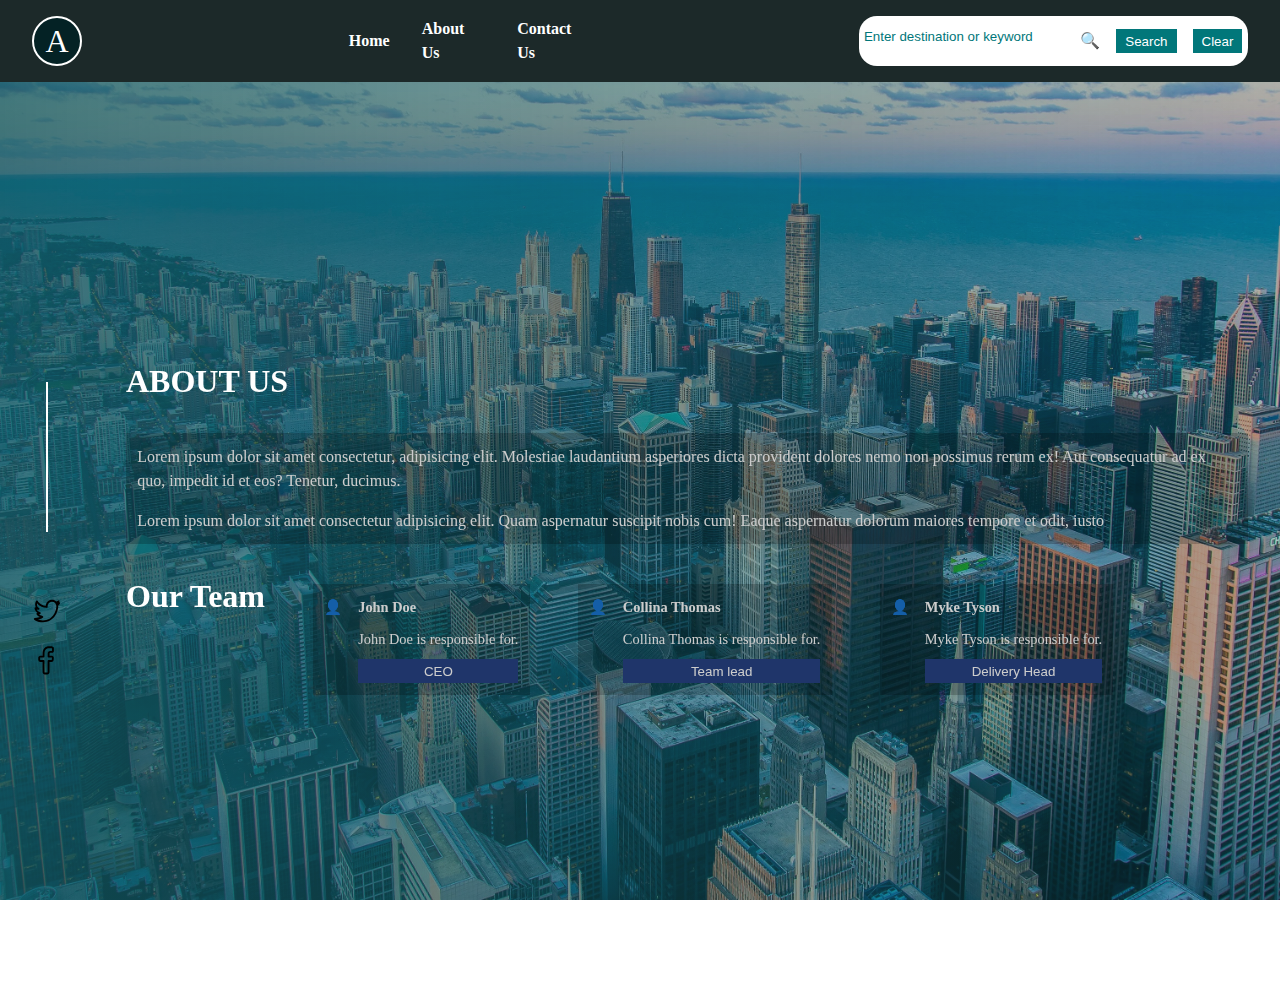
==== about.html @ f65f4b5c "feat: Add about" ====
<!DOCTYPE html>
<html lang="en">
  <head>
    <meta charset="UTF-8" />
    <link rel="stylesheet" href="style.css" />
    <meta name="viewport" content="width=device-width, initial-scale=1.0" />
    <title>Abount</title>
  </head>
  <body>
    <div class="overlay"></div>
    <nav class="nav pad">
      <div class="logo">A</div>

      <ul class="nav__link">
        <a href="/"> <li>Home</li> </a
        ><a href="/about.html"> <li>About Us</li> </a
        ><a href="/contact.html">
          <li>Contact Us</li>
        </a>
      </ul>

      <div class="nav_search">
        <div class="nav_search__search-con">
          <input
            type="text"
            placeholder="Enter destination or keyword"
            class="search"
          />
          <div class="nav-search__icon">&#x1F50D;</div>
        </div>

        <div class="nav_search__btn-con">
          <button>Search</button>
          <button>Clear</button>
        </div>
      </div>
    </nav>

    <main class="pad">
      <div class="social">
        <div class="social_line"></div>
        <div class="social_links">
          <a href="#">
            <svg
              xmlns="http://www.w3.org/2000/svg"
              x="0px"
              y="0px"
              width="30"
              height="30"
              viewBox="0 0 48 48"
            >
              <path
                d="M 32 6 C 26.568583 6 22.160643 10.388731 22.042969 15.792969 C 17.240727 15.216998 14.113589 13.421507 12.195312 11.652344 C 10.067982 9.6903754 9.3945312 7.9472656 9.3945312 7.9472656 A 1.50015 1.50015 0 0 0 6.8007812 7.5996094 C 6.8007812 7.5996094 5 10 5 13.5 C 5 15.500985 5.6317952 16.981554 6.3847656 18.236328 C 6.3570276 18.223338 6.1699219 18.158203 6.1699219 18.158203 A 1.50015 1.50015 0 0 0 4.0058594 19.636719 C 4.0058594 19.636719 4.5832039 23.856843 8.5507812 26.941406 L 8.1367188 27.044922 A 1.50015 1.50015 0 0 0 7.1972656 29.244141 C 7.1972656 29.244141 7.8700527 30.382221 9.2792969 31.580078 C 10.11485 32.290298 11.34227 33.023169 12.789062 33.701172 C 11.012271 34.35044 8.362818 35 4.5 35 A 1.50015 1.50015 0 0 0 3.3710938 37.488281 C 3.3710938 37.488281 4.5173251 38.751002 6.7832031 39.849609 C 9.0490812 40.948217 12.539474 42 17.5 42 C 26.219697 42 32.484656 37.817151 36.394531 32.515625 C 40.304407 27.214099 42 20.861111 42 16 C 42 15.691547 41.980739 15.387437 41.953125 15.085938 C 44.064371 13.051602 44.856626 11.522235 44.894531 11.447266 C 45.084531 11.066266 45.01375 10.608688 44.71875 10.304688 C 44.42475 9.9996875 43.969031 9.9137969 43.582031 10.091797 L 43.419922 10.166016 C 43.280922 10.230016 43.141953 10.294422 43.001953 10.357422 C 43.408953 9.7084219 43.730125 9.014875 43.953125 8.296875 C 44.077125 7.900875 43.943234 7.4669375 43.615234 7.2109375 C 43.287234 6.9549375 42.835469 6.9275312 42.480469 7.1445312 C 41.258221 7.8873594 40.086652 8.40739 38.867188 8.7558594 C 37.072578 7.0534724 34.656873 6 32 6 z M 32 9 C 35.883178 9 39 12.116822 39 16 C 39 20.138889 37.445593 26.035901 33.980469 30.734375 C 30.515344 35.432849 25.280303 39 17.5 39 C 13.7348 39 11.230189 38.318942 9.3535156 37.582031 C 11.319341 37.276755 13.011947 36.869367 14.228516 36.398438 C 16.338182 35.581792 17.476563 34.638672 17.476562 34.638672 A 1.50015 1.50015 0 0 0 16.863281 32.044922 C 14.140556 31.364241 12.394328 30.263307 11.298828 29.345703 L 12.863281 28.955078 A 1.50015 1.50015 0 0 0 13.039062 26.099609 C 9.7939415 24.851486 8.4312292 23.086373 7.734375 21.607422 C 8.5823538 21.782967 9.3718961 22 10.5 22 A 1.50015 1.50015 0 0 0 11.169922 19.158203 C 11.169922 19.158203 8 17.7 8 13.5 C 8 12.745947 8.2088435 12.268355 8.3613281 11.697266 C 8.884507 12.400354 9.3156815 13.07859 10.160156 13.857422 C 12.734824 16.231954 16.990366 18.653154 23.419922 18.998047 A 1.50015 1.50015 0 0 0 25 17.5 L 25 16 C 25 12.116822 28.116822 9 32 9 z"
              ></path>
            </svg>
          </a>

          <a href="#">
            <svg
              xmlns="http://www.w3.org/2000/svg"
              x="0px"
              y="0px"
              width="30"
              height="30"
              viewBox="0 0 48 48"
            >
              <path
                d="M 27.689453 2.0371094 C 24.410243 2.0371094 21.627143 3.0524604 19.751953 5.0898438 C 17.876763 7.1272271 16.998047 10.032839 16.998047 13.5 L 16.998047 17 L 13.517578 17 C 11.589931 17 9.9985023 18.604801 10.017578 20.533203 L 10.046875 23.537109 A 1.50015 1.50015 0 0 0 10.046875 23.539062 C 10.069385 25.440659 11.647206 27.005642 13.550781 27.003906 L 17 27.001953 L 17 43.5 C 17 45.414955 18.585045 47 20.5 47 L 24.5 47 C 26.414955 47 28 45.414955 28 43.5 L 28 27 L 31.095703 27 C 32.859472 27 34.367374 25.656297 34.572266 23.904297 L 34.921875 20.904297 C 35.160419 18.850746 33.513658 17 31.445312 17 L 28.019531 17 L 28.0625 13.712891 A 1.50015 1.50015 0 0 0 28.0625 13.693359 C 28.0625 13.00752 28.583692 12.486328 29.269531 12.486328 L 32.177734 12.486328 C 33.735895 12.486328 35.03125 11.190973 35.03125 9.6328125 L 35.03125 5.0625 C 35.03125 3.596878 33.891093 2.3503008 32.433594 2.21875 A 1.50015 1.50015 0 0 0 32.429688 2.21875 C 32.145313 2.1938679 30.177903 2.0371094 27.689453 2.0371094 z M 27.689453 5.0371094 C 29.967263 5.0371094 32.01319 5.2007464 32.03125 5.2011719 L 32.03125 9.4863281 L 29.269531 9.4863281 C 26.963371 9.4863281 25.0625 11.387199 25.0625 13.693359 L 25 18.480469 A 1.50015 1.50015 0 0 0 26.5 20 L 31.445312 20 C 31.770968 20 31.978863 20.236144 31.941406 20.558594 L 31.59375 23.556641 C 31.562642 23.82264 31.361935 24 31.095703 24 L 26.5 24 A 1.50015 1.50015 0 0 0 25 25.5 L 25 43.5 C 25 43.795045 24.795045 44 24.5 44 L 20.5 44 C 20.204955 44 20 43.795045 20 43.5 L 20 25.5 A 1.50015 1.50015 0 0 0 18.5 24 L 13.548828 24.003906 A 1.50015 1.50015 0 0 0 13.546875 24.003906 C 13.257582 24.00417 13.051932 23.798417 13.046875 23.505859 L 13.017578 20.503906 C 13.014704 20.208314 13.221226 20 13.517578 20 L 18.498047 20 A 1.50015 1.50015 0 0 0 19.998047 18.5 L 19.998047 13.5 C 19.998047 10.534161 20.731877 8.4584135 21.960938 7.1230469 C 23.189996 5.7876802 25.001663 5.0371094 27.689453 5.0371094 z"
              ></path>
            </svg>
          </a>
        </div>
      </div>

      <div class="main__content-about">
        <h1>ABOUT US</h1>

        <div class="main__content-about-para">
          <div class="overlay-inner"></div>
          <p>
            Lorem ipsum dolor sit amet consectetur, adipisicing elit. Molestiae
            laudantium asperiores dicta provident dolores nemo non possimus
            rerum ex! Aut consequatur ad ex quo, impedit id et eos? Tenetur,
            ducimus.
          </p>

          <p>
            Lorem ipsum dolor sit amet consectetur adipisicing elit. Quam
            aspernatur suscipit nobis cum! Eaque aspernatur dolorum maiores
            tempore et odit, iusto
          </p>
        </div>

        <div class="main__content-about-team">
          <h2>Our Team</h2>

          <div class="main__content-about-profile-con">
            <div class="main__content-about-profile">
              <div class="overlay-inner"></div>
              <div>&#128100;</div>
              <div class="main__content-about-user">
                <h4>John Doe</h4>
                <p>John Doe is responsible for.</p>
                <button>CEO</button>
              </div>
            </div>

            <div class="main__content-about-profile">
              <div class="overlay-inner"></div>
              <div>&#128100;</div>
              <div class="main__content-about-user">
                <h4>Collina Thomas</h4>
                <p>Collina Thomas is responsible for.</p>
                <button>Team lead</button>
              </div>
            </div>

            <div class="main__content-about-profile">
              <div class="overlay-inner"></div>
              <div>&#128100;</div>
              <div class="main__content-about-user">
                <h4>Myke Tyson</h4>
                <p>Myke Tyson is responsible for.</p>
                <button>Delivery Head</button>
              </div>
            </div>
          </div>
        </div>
      </div>
    </main>
  </body>
</html>
---- style.css ----
:root {
  --primary-darker: #1c2929;
  --primary-light: #01777a;
  --primary-mid: #017579;
}

*,
*::before,
*::after {
  padding: 0;
  margin: 0;
  box-sizing: border-box;
}

body {
  background-image: url('city-img.jpg');
  background-repeat: no-repeat;
  background-size: cover;

  position: relative;

  height: 100vh;
  line-height: 1.5rem;
}

.overlay {
  position: fixed;
  top: 0;
  left: 0;
  width: 100%;
  height: 100%;
  background: linear-gradient(to right, rgba(19, 90, 100, 0.8), #135b6450);
}

.nav {
  display: flex;
  justify-content: space-between;
  gap: 2rem;
  background-color: var(--primary-darker);
  position: relative;
  z-index: 2;
}

.logo {
  font-size: 2rem;
  background-color: #042225;
  width: 50px;
  height: 50px;
  border-radius: 50%;
  border: 2px solid white;
  display: flex;
  align-items: center;
  justify-content: center;
  color: white;
}

.nav__link {
  display: flex;
  align-items: center;
  gap: 2rem;
  list-style-type: none;
  width: 20%;
}

.nav__link a {
  color: white;
  text-decoration: none;
  font-weight: bold;
}

.pad {
  padding: 1rem 2rem;
}

.nav_search {
  display: flex;
  align-items: center;
  gap: 1rem;

  background-color: white;
  width: 340px;
  border-radius: 18px;
  width: 32%;
  padding-left: 5px;
}

.nav_search__search-con {
  display: flex;
  gap: 0.4rem;
}

.search {
  border: none;
  width: 190px;
  width: 210px;
  flex: 1;
  height: 100%;
  outline: none;
}

.search::placeholder {
  color: var(--primary-light);
}

.search:focus {
  outline: none;
}

.nav_search__btn-con {
  display: flex;
  gap: 1rem;
}

.nav_search__btn-con button {
  padding: 0.2rem 0.5rem;
  background-color: var(--primary-light);
  border: 1px solid var(--primary-light);
  color: white;
  cursor: pointer;
}

main {
  height: 100%;
  position: inherit;
  z-index: 2;
  color: white;
  display: flex;
  align-items: center;
  gap: 4rem;
}

.main__content {
  font-weight: bolder;
  max-width: 436px;
  width: 100%;
  display: flex;
  flex-direction: column;
  gap: 2rem;
}

.main__content-about {
  font-weight: bolder;
  width: 100%;
  display: flex;
  flex-direction: column;
  gap: 2.5rem;
}

.main__content h1 {
  line-height: 3rem;
  font-size: 3rem;
}

.main__content-about-para {
  font-weight: 500;
  display: flex;
  flex-direction: column;
  gap: 1rem;
  position: relative;
  z-index: 2;
  padding: 0.7rem;
}

.overlay-inner {
  height: 100%;
  width: 100%;
  background: rgba(0, 0, 0, 0.2);
  position: absolute;
  bottom: 0;
  left: 0;
}

.main__content-about-team {
  display: flex;
  gap: 3rem;
}

.main__content-about-profile {
  display: flex;
  gap: 1rem;
  font-weight: 400;
  position: relative;
  padding: 0.7rem;
  font-size: 0.9rem;
}

.main__content-about-user {
  display: flex;
  flex-direction: column;
  gap: 0.5rem;
}

.main__content-about-user button {
  background-color: #274385;
  color: white;
  padding: 0.3rem 0.9rem;
  cursor: pointer;
  border: none;
}

.main__content button {
  padding: 0.2rem 0.5rem;
  background-color: var(--primary-mid);
  border: 1px solid var(--primary-mid);
  color: white;
  cursor: pointer;
  width: 170px;
  height: 35px;
  font-weight: bold;
}

.main__content-about-team h2 {
  font-size: 2rem;
}

.main__content-about-profile-con {
  display: flex;
  align-items: center;
  gap: 3rem;
}

.social {
  display: flex;
  flex-direction: column;
  gap: 4rem;
  align-items: center;
}

.social_links {
  display: flex;
  flex-direction: column;
  gap: 0.7rem;
}
.social_line {
  background-color: white;
  height: 150px;
  width: 2px;
}
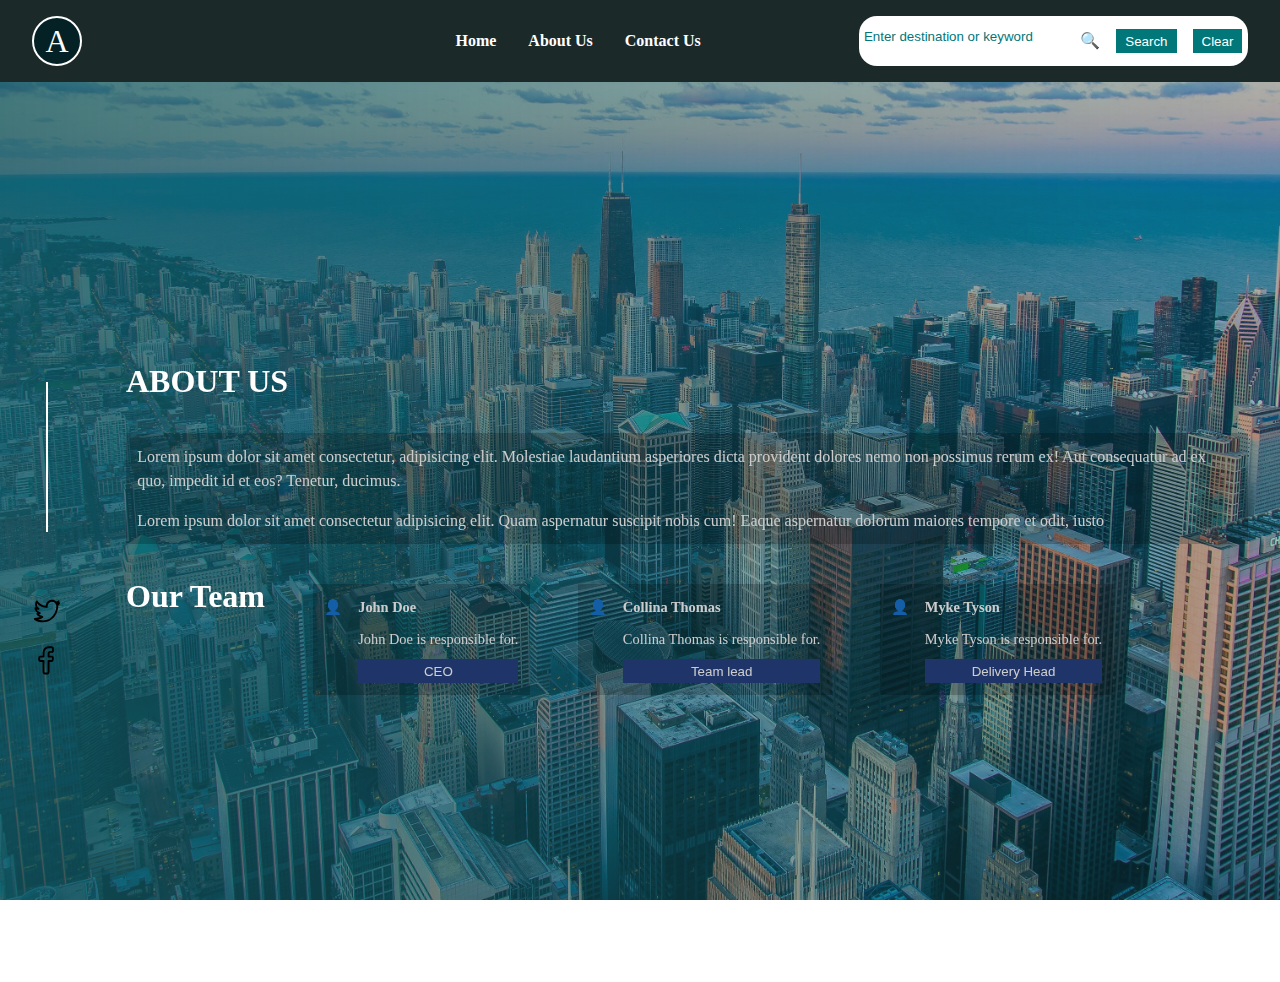
==== commit 5e4fe58f: "feat: add contact form page" ====
--- a/about.html
+++ b/about.html
@@ -4,20 +4,22 @@
     <meta charset="UTF-8" />
     <link rel="stylesheet" href="style.css" />
     <meta name="viewport" content="width=device-width, initial-scale=1.0" />
-    <title>Abount</title>
+    <title>About</title>
   </head>
   <body>
     <div class="overlay"></div>
     <nav class="nav pad">
-      <div class="logo">A</div>
+      <div class="nav__left">
+        <div class="logo">A</div>
 
-      <ul class="nav__link">
-        <a href="/"> <li>Home</li> </a
-        ><a href="/about.html"> <li>About Us</li> </a
-        ><a href="/contact.html">
-          <li>Contact Us</li>
-        </a>
-      </ul>
+        <ul class="nav__link">
+          <a href="index.html"> <li>Home</li> </a
+          ><a href="/about.html"> <li>About Us</li> </a
+          ><a href="/contact-us.html">
+            <li>Contact Us</li>
+          </a>
+        </ul>
+      </div>
 
       <div class="nav_search">
         <div class="nav_search__search-con">
--- a/style.css
+++ b/style.css
@@ -39,6 +39,13 @@
   background-color: var(--primary-darker);
   position: relative;
   z-index: 2;
+}
+
+.nav__left {
+  display: flex;
+  align-items: center;
+  justify-content: space-between;
+  width: 55%;
 }
 
 .logo {
@@ -59,7 +66,6 @@
   align-items: center;
   gap: 2rem;
   list-style-type: none;
-  width: 20%;
 }
 
 .nav__link a {
@@ -198,7 +204,8 @@
   border: none;
 }
 
-.main__content button {
+.main__content button,
+.main__content-contact form button {
   padding: 0.2rem 0.5rem;
   background-color: var(--primary-mid);
   border: 1px solid var(--primary-mid);
@@ -231,8 +238,67 @@
   flex-direction: column;
   gap: 0.7rem;
 }
+
 .social_line {
   background-color: white;
   height: 150px;
   width: 2px;
 }
+
+.main__content-contact {
+  display: flex;
+  gap: 4rem;
+  justify-content: space-between;
+  align-items: center;
+
+  width: 100%;
+  height: 100%;
+}
+
+.main__content-contact__left {
+  display: flex;
+  flex-direction: column;
+  gap: 5rem;
+}
+
+.main__content-contact__left h1 {
+  font-size: 4rem;
+}
+
+.main__content-contact form {
+  display: flex;
+  flex-direction: column;
+  gap: 2rem;
+  max-width: 400px;
+  width: 100%;
+}
+
+.form_input {
+  display: flex;
+  flex-direction: column;
+  gap: 0.5rem;
+}
+
+.form_input label {
+  font-weight: 400;
+}
+
+.form_input input,
+.form_input textarea {
+  background-color: transparent;
+  height: 35px;
+  padding-left: 5px;
+  border: 1px solid white;
+}
+
+.form_input input:focus {
+  outline: none;
+}
+
+.form_input textarea {
+  height: 100px;
+}
+
+.main__content-contact form button {
+  width: 100%;
+}
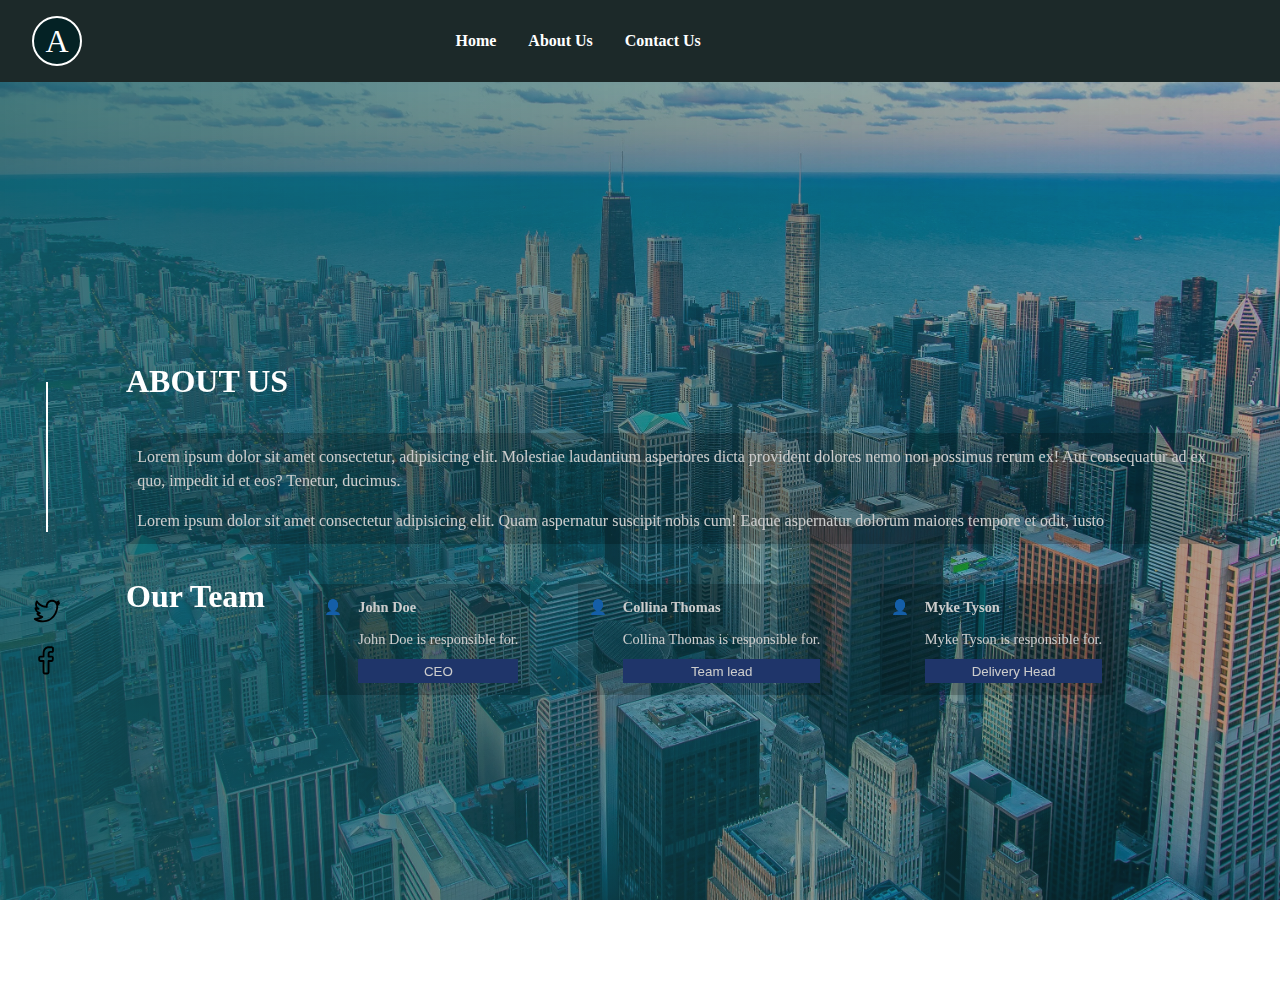
==== commit 2378e9e6: "feat: add contact form validation and collection" ====
--- a/about.html
+++ b/about.html
@@ -19,22 +19,6 @@
             <li>Contact Us</li>
           </a>
         </ul>
-      </div>
-
-      <div class="nav_search">
-        <div class="nav_search__search-con">
-          <input
-            type="text"
-            placeholder="Enter destination or keyword"
-            class="search"
-          />
-          <div class="nav-search__icon">&#x1F50D;</div>
-        </div>
-
-        <div class="nav_search__btn-con">
-          <button>Search</button>
-          <button>Clear</button>
-        </div>
       </div>
     </nav>
 
